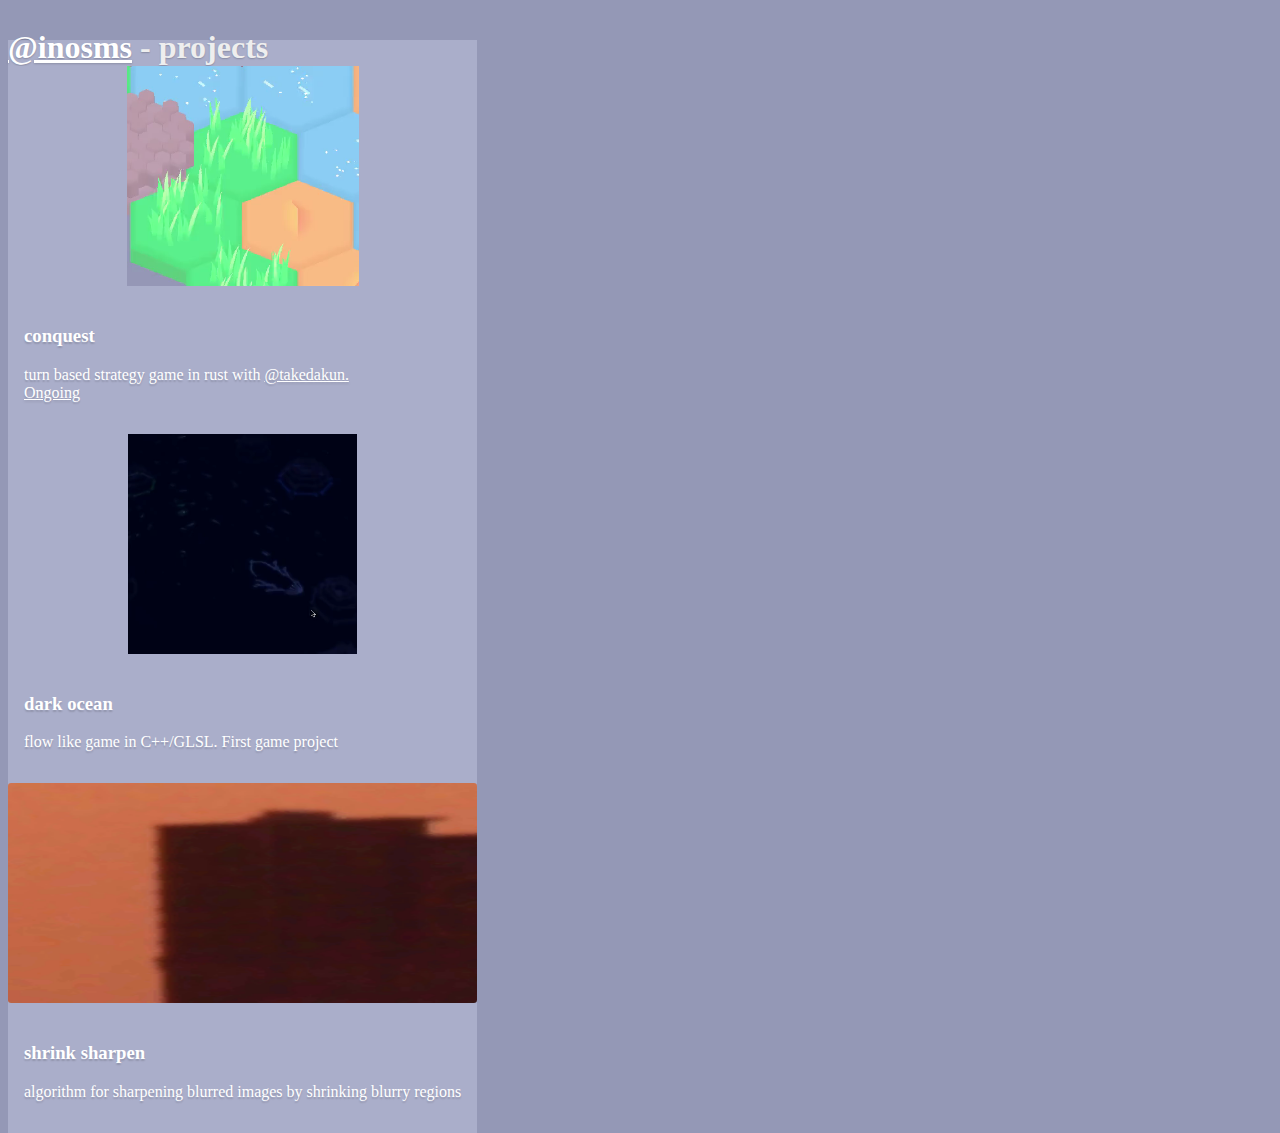
==== index.html @ dbe11bef "add index" ====
<!doctype html>
<html lang="en">

<head>
  <!-- Required meta tags -->
  <meta charset="utf-8">
  <meta name="viewport" content="width=device-width, initial-scale=1, shrink-to-fit=no">

  <!-- Bootstrap CSS -->
  <link rel="stylesheet" href="https://stackpath.bootstrapcdn.com/bootstrap/4.5.0/css/bootstrap.min.css"
    integrity="sha384-9aIt2nRpC12Uk9gS9baDl411NQApFmC26EwAOH8WgZl5MYYxFfc+NcPb1dKGj7Sk" crossorigin="anonymous">
  <style>
    h1 {
      color: #eee
    }
  </style>
  <link href="cover.css" rel="stylesheet">

  <title>inosms - projects</title>
</head>

<body>
  <div class="cover-container d-flex w-100 h-100 p-3 mx-auto flex-column">
    <header class="masthead mb-auto">
      <div class="inner">
        <h1 class="masthead-brand"><a href="https://twitter.com/inosms">@inosms</a> - projects</h3>

      </div>
    </header>

    <div class="album py-5">
      <div class="container">

        <div class="row">
          <div class="col-md-4">
            <div class="card mb-4 shadow">
              <video width="100%" height="220em" loop autoplay>
                <source src="back.mp4" type="video/mp4">
              </video>
              <div class="card-body">
                <h3 class="text-center">conquest</h3>
                <p class="card-text text-center">turn based strategy game in rust with <a
                    href="https://github.com/takedakun">@takedakun. <br />Ongoing</a></p>

              </div>
            </div>
          </div>

          <div class="col-md-4">
            <div class="card mb-4 shadow">
              <video height="220em" width="100%" loop autoplay>
                <source src="a.mp4" type="video/mp4">
              </video>
              <div class="card-body">
                <h3 class="text-center">dark ocean</h3>
                <p class="card-text text-center">flow like game in C++/GLSL. First game project </p>

              </div>
            </div>
          </div>


          <div class="col-md-4" onclick="location.href='https://github.com/inosms/shrinksharpen';"
            style="cursor: pointer;">
            <div class="card mb-4 shadow">
              <img width="100%" height="220em" src="sharpen.gif" />
              <div class="card-body">
                <h3 class="text-center">shrink sharpen</h3>
                <p class="card-text text-center">algorithm for sharpening blurred images by shrinking blurry regions</p>

              </div>
            </div>
          </div>


        </div>
      </div>
    </div>
    <footer class="mastfoot mt-auto">
      <div class="inner">
        <p></p>
      </div>
    </footer>
  </div>

  <!-- Optional JavaScript -->
  <!-- jQuery first, then Popper.js, then Bootstrap JS -->
  <script src="https://code.jquery.com/jquery-3.5.1.slim.min.js"
    integrity="sha384-DfXdz2htPH0lsSSs5nCTpuj/zy4C+OGpamoFVy38MVBnE+IbbVYUew+OrCXaRkfj"
    crossorigin="anonymous"></script>
  <script src="https://cdn.jsdelivr.net/npm/popper.js@1.16.0/dist/umd/popper.min.js"
    integrity="sha384-Q6E9RHvbIyZFJoft+2mJbHaEWldlvI9IOYy5n3zV9zzTtmI3UksdQRVvoxMfooAo"
    crossorigin="anonymous"></script>
  <script src="https://stackpath.bootstrapcdn.com/bootstrap/4.5.0/js/bootstrap.min.js"
    integrity="sha384-OgVRvuATP1z7JjHLkuOU7Xw704+h835Lr+6QL9UvYjZE3Ipu6Tp75j7Bh/kR0JKI"
    crossorigin="anonymous"></script>
</body>

</html>
---- cover.css ----
/*
 * Globals
 */

/* Links */
a,
a:focus,
a:hover {
  color: #fff;
}

/* Custom default button */
.btn-secondary,
.btn-secondary:hover,
.btn-secondary:focus {
  color: #333;
  text-shadow: none; /* Prevent inheritance from `body` */
  background-color: #fff;
  border: .05rem solid #fff;
}


/*
 * Base structure
 */

html,
body {
  height: 100%;
  background-color: #9498b6;
}

body {
  display: -ms-flexbox;
  display: flex;
  color: #fff;
  text-shadow: 0 .05rem .1rem rgba(0, 0, 0, .2);
}

.card {
  border-color: #aaaeca;
  background-color: #aaaeca;
  border-width: 4px;
  color: #fff;
}

.card-body {
  background-color: #aaaeca;
  padding: 1.0em;
  text-shadow: 0 .1rem .1rem rgba(0, 0, 0, .15);
}

video, img  {
  border-radius: 0.2em;
  background-color: #aaaeca;
}
.cover-container {
  max-width: 52em;
}


/*
 * Header
 */
.masthead {
  margin-bottom: 2rem;
}

.masthead-brand {
  margin-bottom: 0;
}

.nav-masthead .nav-link {
  padding: .25rem 0;
  font-weight: 700;
  color: rgba(255, 255, 255, 1.0);
  background-color: transparent;
  border-bottom: .25rem solid transparent;
}

.nav-masthead .nav-link:hover,
.nav-masthead .nav-link:focus {
  border-bottom-color: rgba(255, 255, 255, .25);
}

.nav-masthead .nav-link + .nav-link {
  margin-left: 1rem;
}

.nav-masthead .active {
  color: #fff;
  border-bottom-color: #fff;
}

@media (min-width: 48em) {
  .masthead-brand {
    float: left;
  }
  .nav-masthead {
    float: right;
  }
}


/*
 * Cover
 */
.cover {
  padding: 0 1.5rem;
}
.cover .btn-lg {
  padding: .75rem 1.25rem;
  font-weight: 700;
}


/*
 * Footer
 */
.mastfoot {
  color: rgba(255, 255, 255, .5);
}
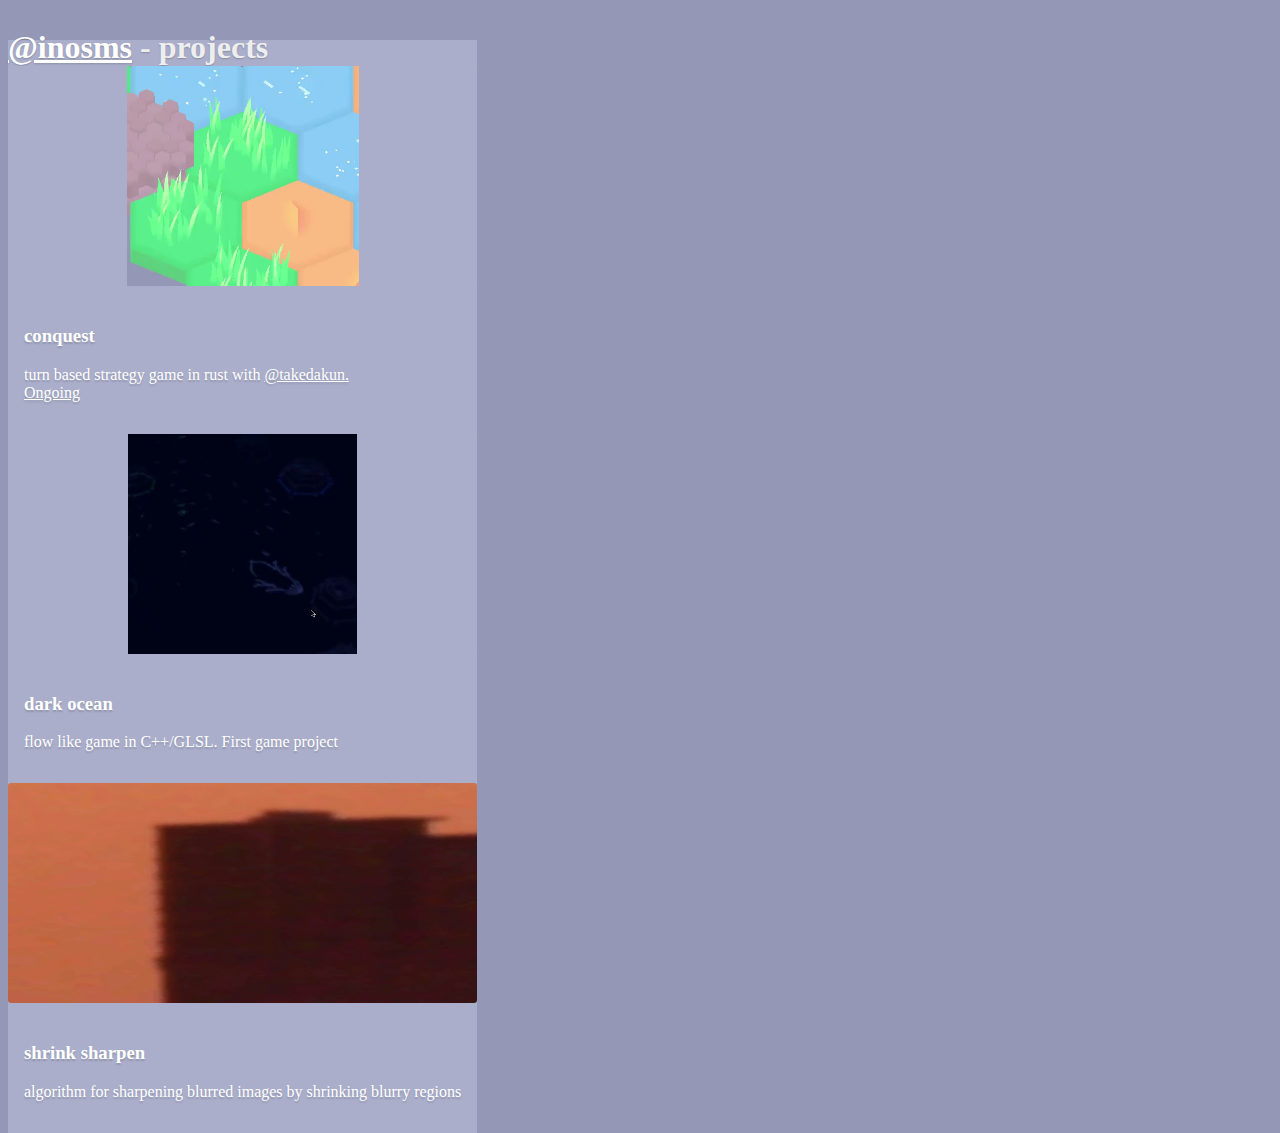
==== commit bab2e3ec: "add transition" ====
--- a/index.html
+++ b/index.html
@@ -23,7 +23,7 @@
   <div class="cover-container d-flex w-100 h-100 p-3 mx-auto flex-column">
     <header class="masthead mb-auto">
       <div class="inner">
-        <h1 class="masthead-brand"><a href="https://twitter.com/inosms">@inosms</a> - projects</h3>
+        <h1 class="masthead-brand"><a href="https://github.com/inosms">@inosms</a> - projects</h3>
 
       </div>
     </header>
--- a/cover.css
+++ b/cover.css
@@ -42,6 +42,13 @@
   background-color: #aaaeca;
   border-width: 4px;
   color: #fff;
+}
+.shadow {
+  transition: 0.5s;
+}
+.shadow:hover {
+  box-shadow: 0rem .5rem 2rem rgba(0,0,0,.8) !important;
+  transition: 0.5s;
 }
 
 .card-body {
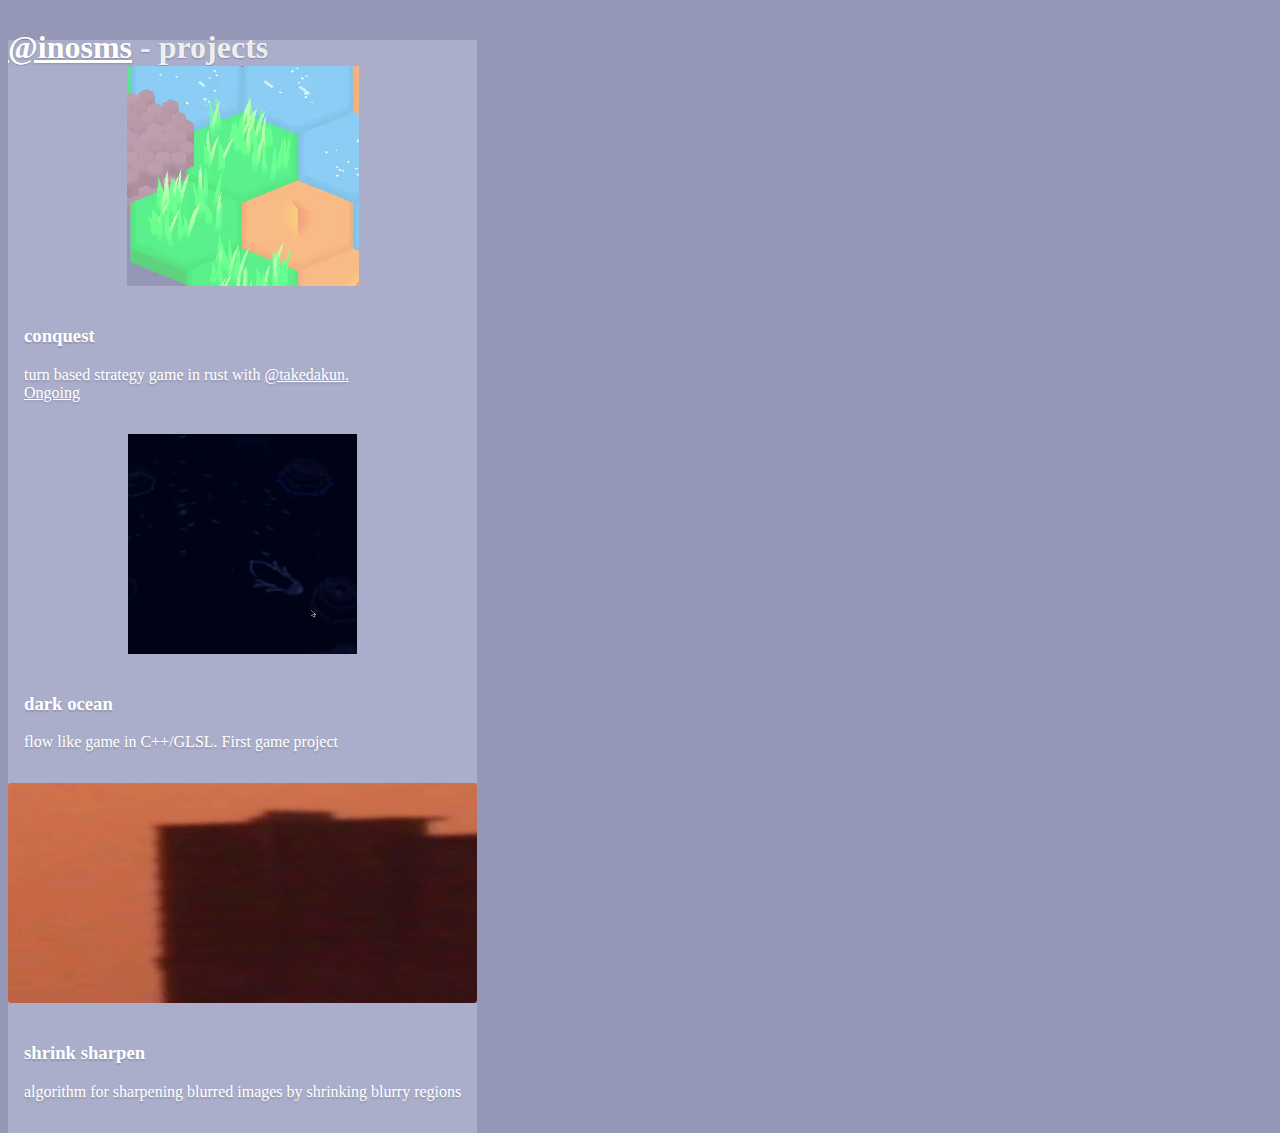
==== commit 4b9aa9b6: "add dark ocean" ====
--- a/index.html
+++ b/index.html
@@ -32,7 +32,8 @@
       <div class="container">
 
         <div class="row">
-          <div class="col-md-4">
+          <div class="col-md-4" onclick="location.href='./conquest.html';"
+            style="cursor: pointer;">
             <div class="card mb-4 shadow">
               <video width="100%" height="220em" loop autoplay>
                 <source src="back.mp4" type="video/mp4">
@@ -46,7 +47,7 @@
             </div>
           </div>
 
-          <div class="col-md-4">
+          <div class="col-md-4" onclick="location.href='./darkocean.html';" style="cursor: pointer;">
             <div class="card mb-4 shadow">
               <video height="220em" width="100%" loop autoplay>
                 <source src="a.mp4" type="video/mp4">
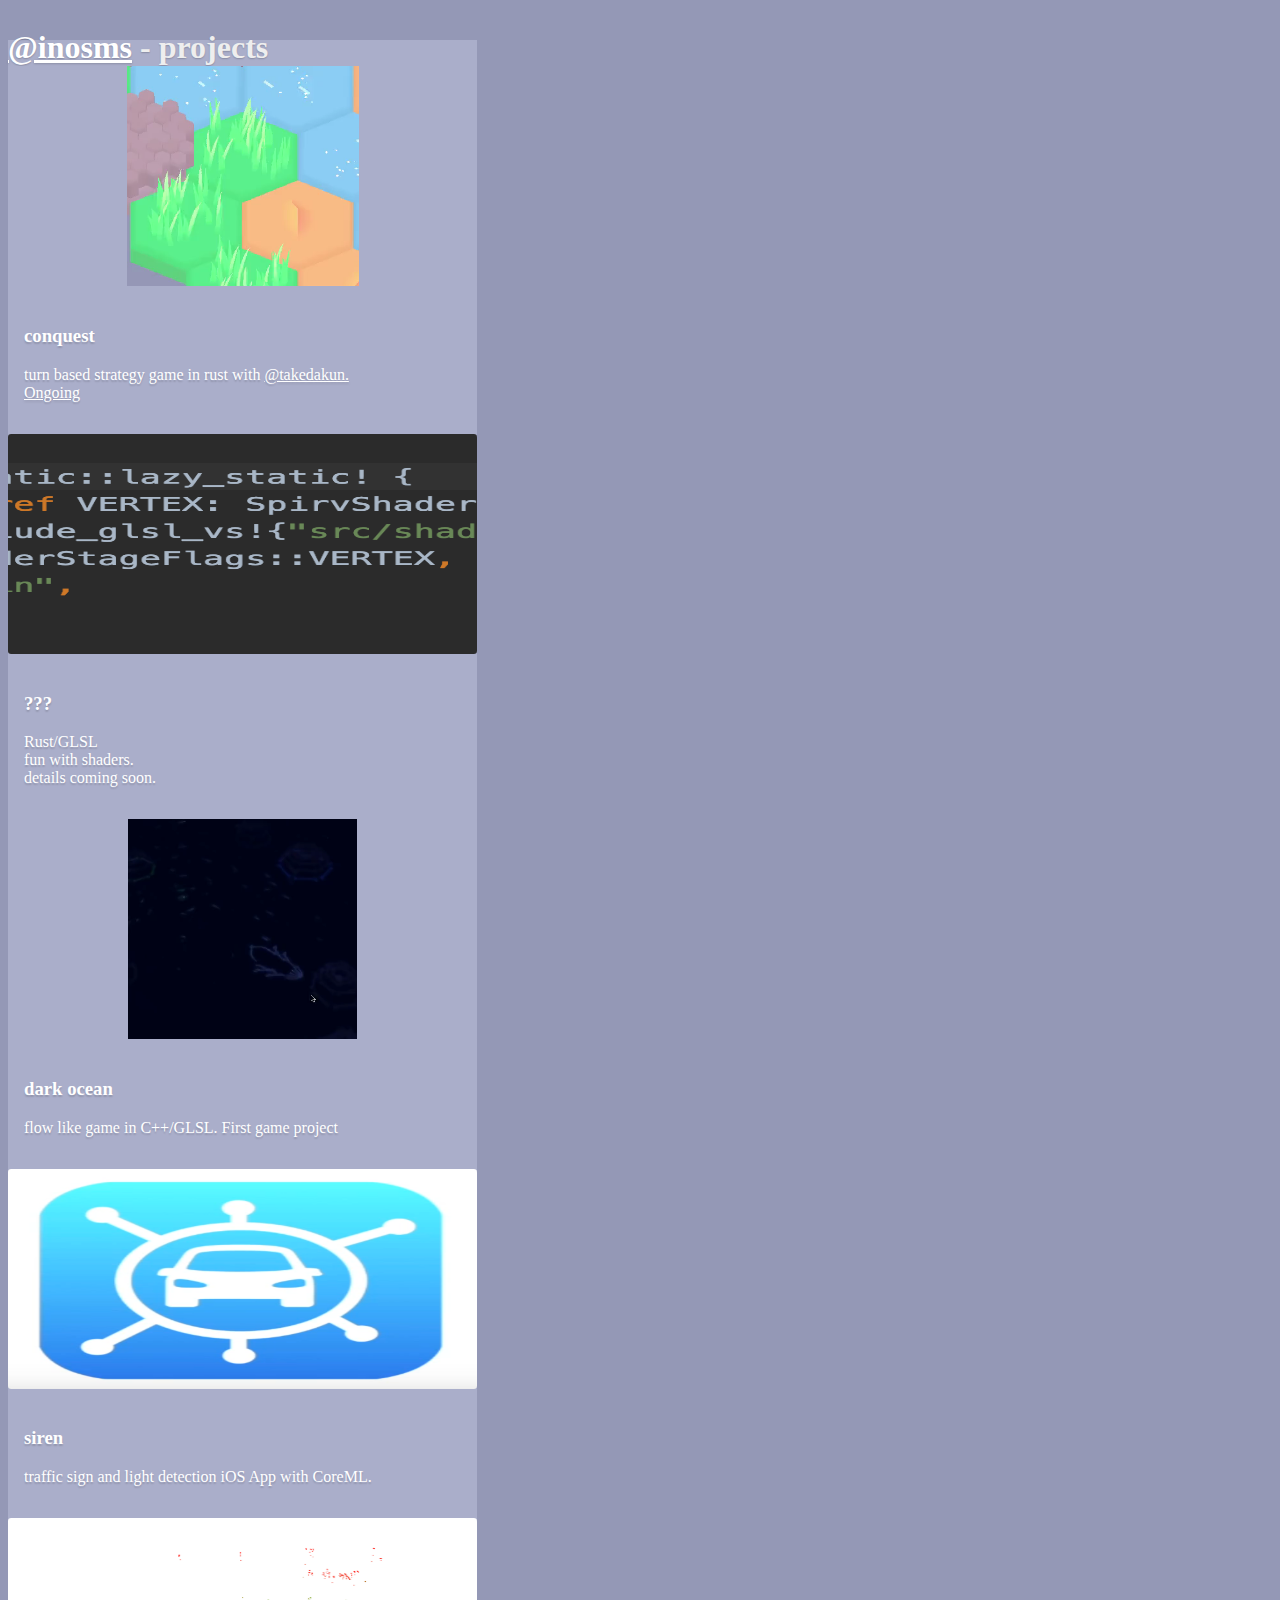
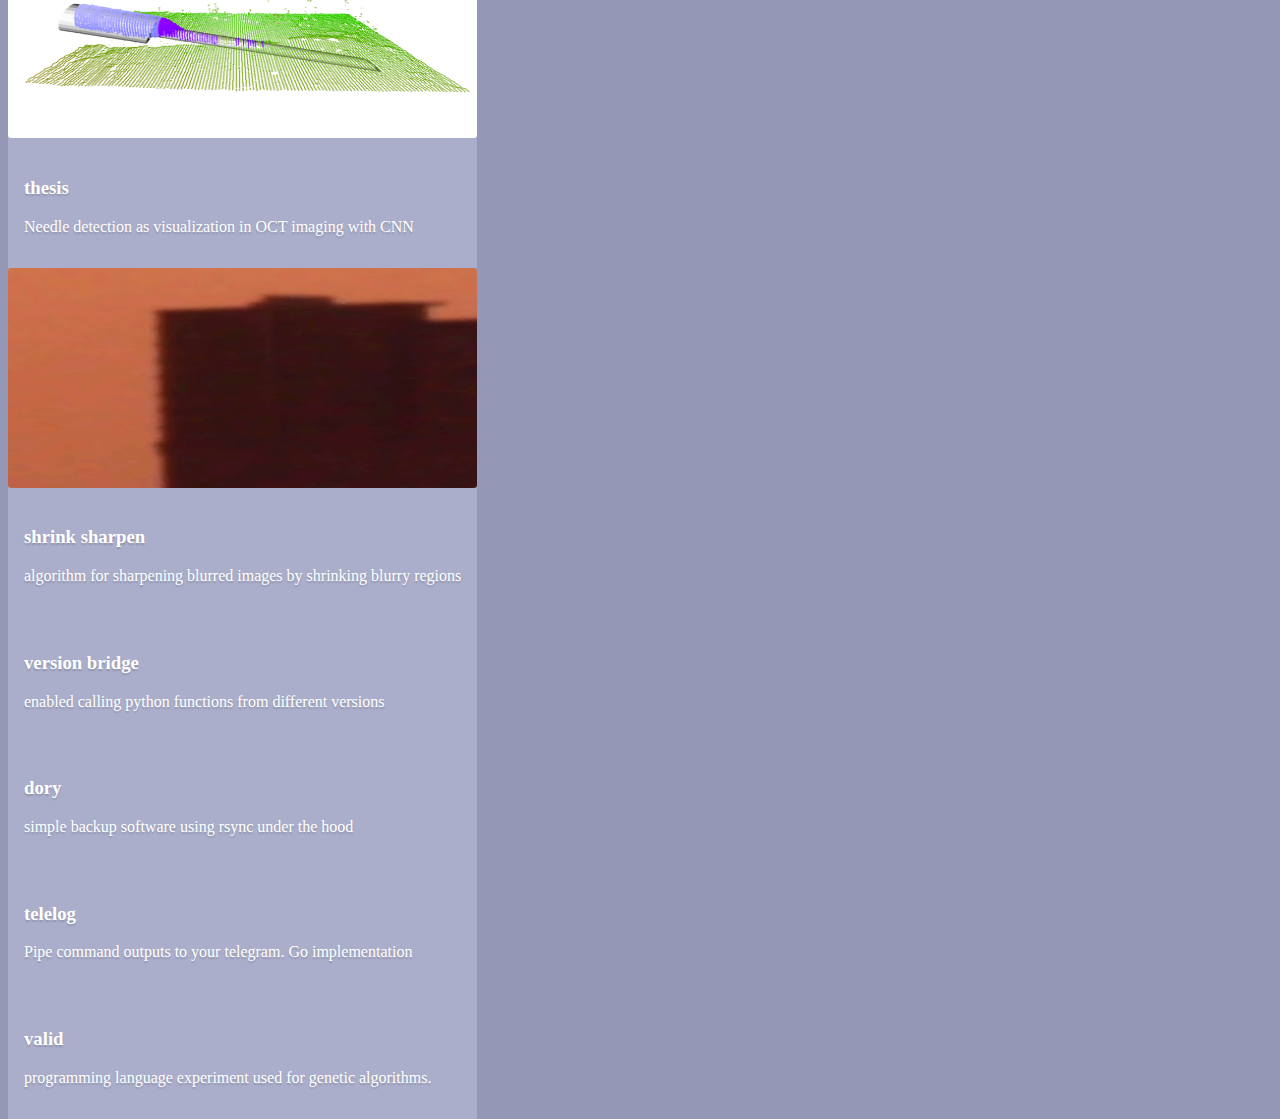
==== commit 9db6657e: "update" ====
--- a/index.html
+++ b/index.html
@@ -32,8 +32,7 @@
       <div class="container">
 
         <div class="row">
-          <div class="col-md-4" onclick="location.href='./conquest.html';"
-            style="cursor: pointer;">
+          <div class="col-md-4" onclick="location.href='./conquest.html';" style="cursor: pointer;">
             <div class="card mb-4 shadow">
               <video width="100%" height="220em" loop autoplay>
                 <source src="back.mp4" type="video/mp4">
@@ -47,6 +46,17 @@
             </div>
           </div>
 
+          <div class="col-md-4">
+            <div class="card mb-4 shadow">
+              <img width="100%" height="220em" src="shader.png" />
+              <div class="card-body">
+                <h3 class="text-center">???</h3>
+                <p class="card-text text-center">Rust/GLSL</br>fun with shaders.</br>details coming soon.</p>
+  
+              </div>
+            </div>
+          </div>
+
           <div class="col-md-4" onclick="location.href='./darkocean.html';" style="cursor: pointer;">
             <div class="card mb-4 shadow">
               <video height="220em" width="100%" loop autoplay>
@@ -60,6 +70,38 @@
             </div>
           </div>
 
+         
+          
+
+
+        </div>
+
+        <div class="row">
+          <div class="col-md-4" onclick="location.href='https://www.youtube.com/watch?v=g0IFM92a26w&feature=emb_title';"
+            style="cursor: pointer;">
+            <div class="card mb-4 shadow">
+              <img width="100%" height="220em" src="icon.png" />
+              <div class="card-body">
+                <h3 class="text-center">siren</h3>
+                <p class="card-text text-center">traffic sign and light detection iOS App with CoreML.</p>
+
+              </div>
+            </div>
+          </div>
+
+
+
+          <div class="col-md-4" onclick="location.href='main.pdf';" style="cursor: pointer;">
+            <div class="card mb-4 shadow">
+              <img width="100%" height="220em" src="thesis.png" />
+              <div class="card-body">
+                <h3 class="text-center">thesis</h3>
+                <p class="card-text text-center">Needle detection as visualization in OCT imaging with CNN</p>
+
+              </div>
+            </div>
+
+          </div>
 
           <div class="col-md-4" onclick="location.href='https://github.com/inosms/shrinksharpen';"
             style="cursor: pointer;">
@@ -74,14 +116,72 @@
           </div>
 
 
-        </div>
+
+        </div>
+
+        <div class="row">
+          <div class="col-md-4" onclick="location.href='https://github.com/inosms/version_bridge';"
+            style="cursor: pointer;">
+            <div class="card mb-4 shadow">
+              <div class="card-body">
+                <h3 class="text-center">version bridge</h3>
+                <p class="card-text text-center">enabled calling python functions from different versions</p>
+              </div>
+            </div>
+
+          </div>
+          <div class="col-md-4" onclick="location.href='https://github.com/inosms/dory';" style="cursor: pointer;">
+            <div class="card mb-4 shadow">
+              <div class="card-body">
+                <h3 class="text-center">dory</h3>
+                <p class="card-text text-center">simple backup software using rsync under the hood</p>
+              </div>
+            </div>
+
+          </div>
+
+          <div class="col-md-4" onclick="location.href='https://github.com/inosms/telelog';" style="cursor: pointer;">
+            <div class="card mb-4 shadow">
+              <div class="card-body">
+                <h3 class="text-center">telelog</h3>
+                <p class="card-text text-center">Pipe command outputs to your telegram. Go implementation</p>
+              </div>
+            </div>
+
+          </div>
+
+        </div>
+
+
+
+
+
+
+      <div class="row">
+        <div class="col-md-4" onclick="location.href='https://github.com/inosms/valid';" style="cursor: pointer;">
+          <div class="card mb-4 shadow">
+            <div class="card-body">
+              <h3 class="text-center">valid</h3>
+              <p class="card-text text-center">programming language experiment used for genetic algorithms.</p>
+            </div>
+          </div>
+
+        </div>
+
+
+
+
       </div>
+
+      </div>
+
     </div>
-    <footer class="mastfoot mt-auto">
-      <div class="inner">
-        <p></p>
-      </div>
-    </footer>
+  </div>
+  <footer class="mastfoot mt-auto">
+    <div class="inner">
+      <p></p>
+    </div>
+  </footer>
   </div>
 
   <!-- Optional JavaScript -->
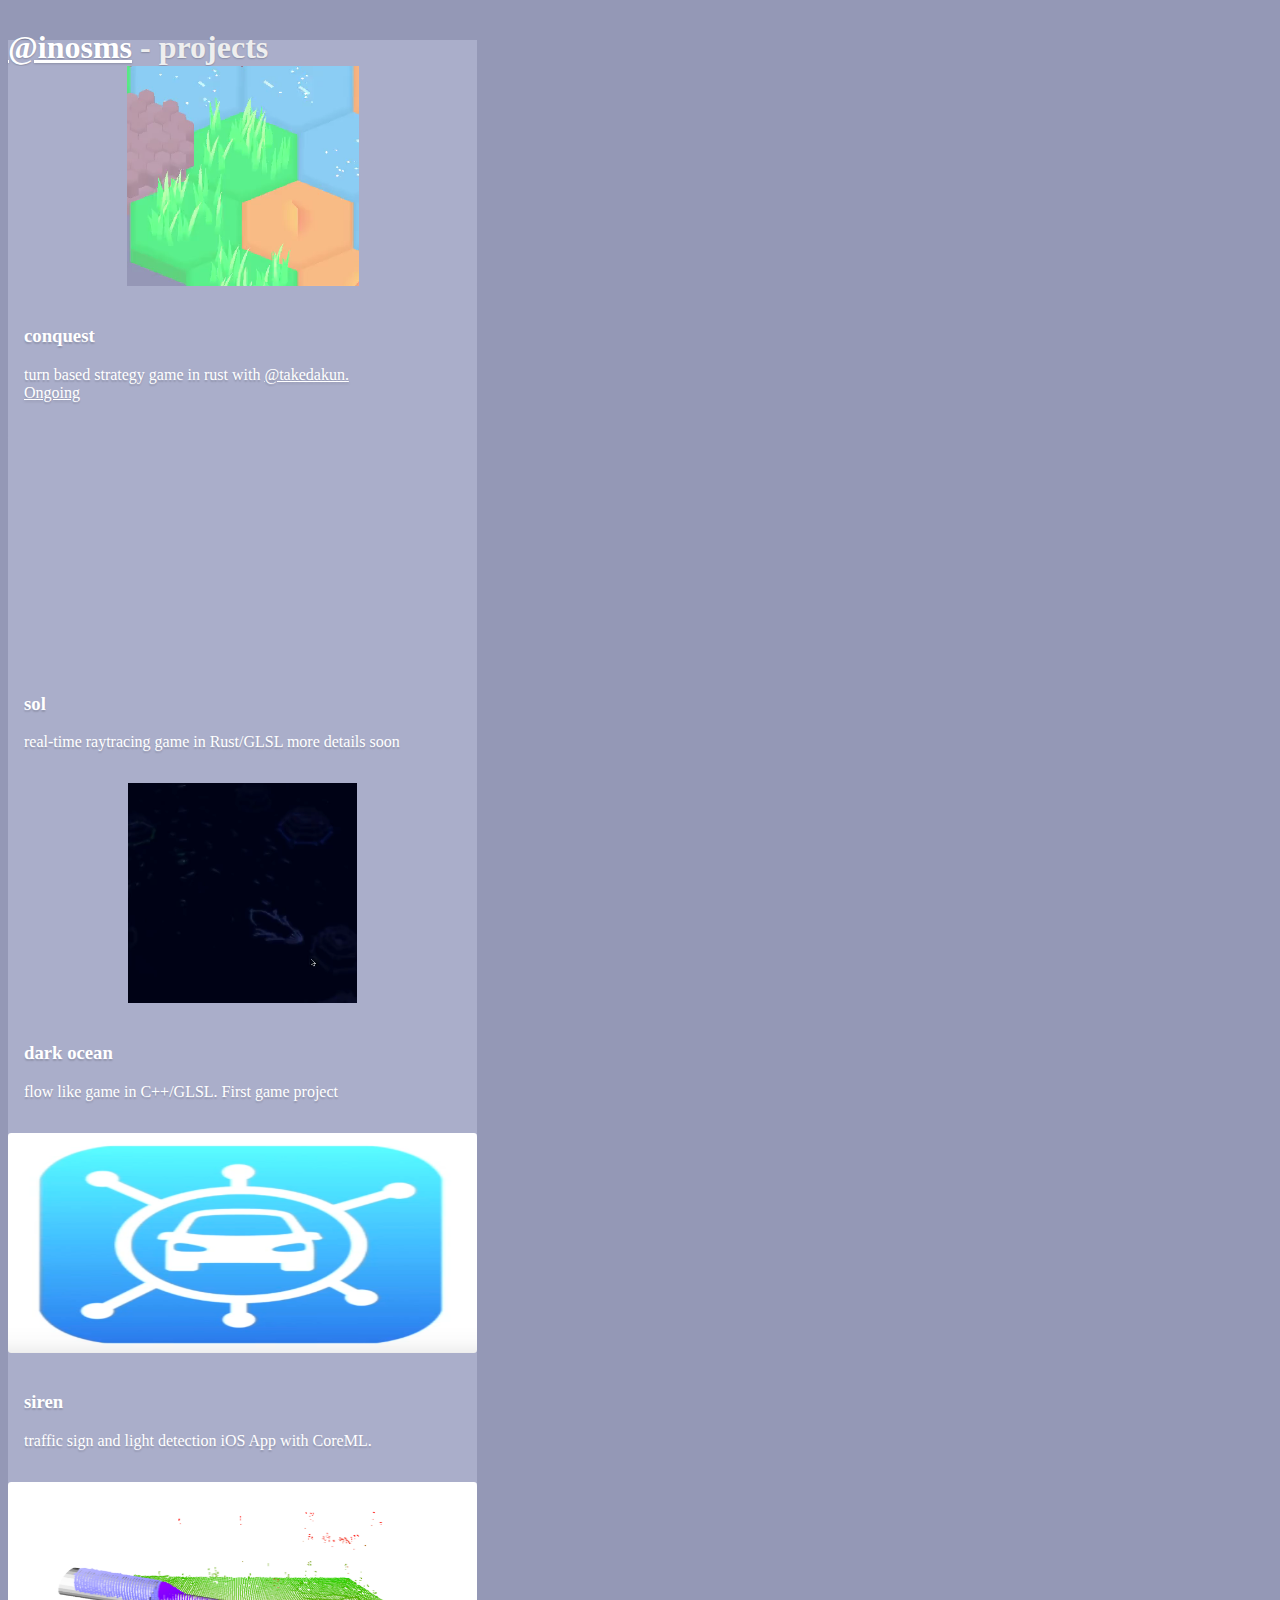
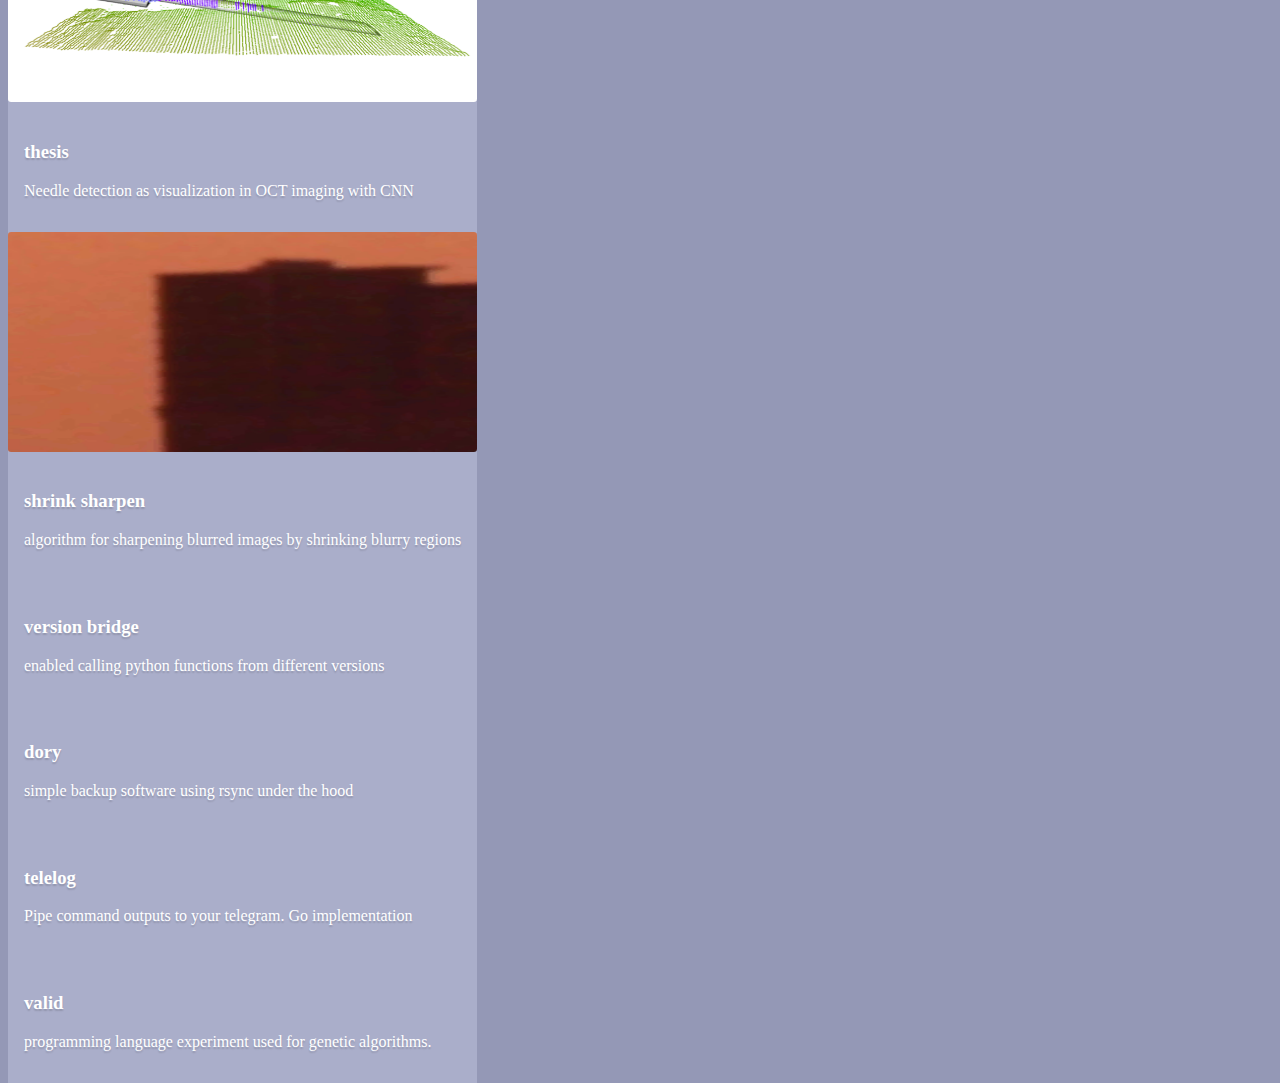
==== commit b2ff696d: "add sol" ====
--- a/index.html
+++ b/index.html
@@ -48,10 +48,12 @@
 
           <div class="col-md-4">
             <div class="card mb-4 shadow">
-              <img width="100%" height="220em" src="shader.png" />
-              <div class="card-body">
-                <h3 class="text-center">???</h3>
-                <p class="card-text text-center">Rust/GLSL</br>fun with shaders.</br>details coming soon.</p>
+              <video width="100%" height="220em" loop autoplay>
+                <source src="raytracing.mp4" type="video/mp4">
+              </video>
+              <div class="card-body">
+                <h3 class="text-center">sol</h3>
+                <p class="card-text text-center">real-time raytracing game in Rust/GLSL more details soon</p>
   
               </div>
             </div>
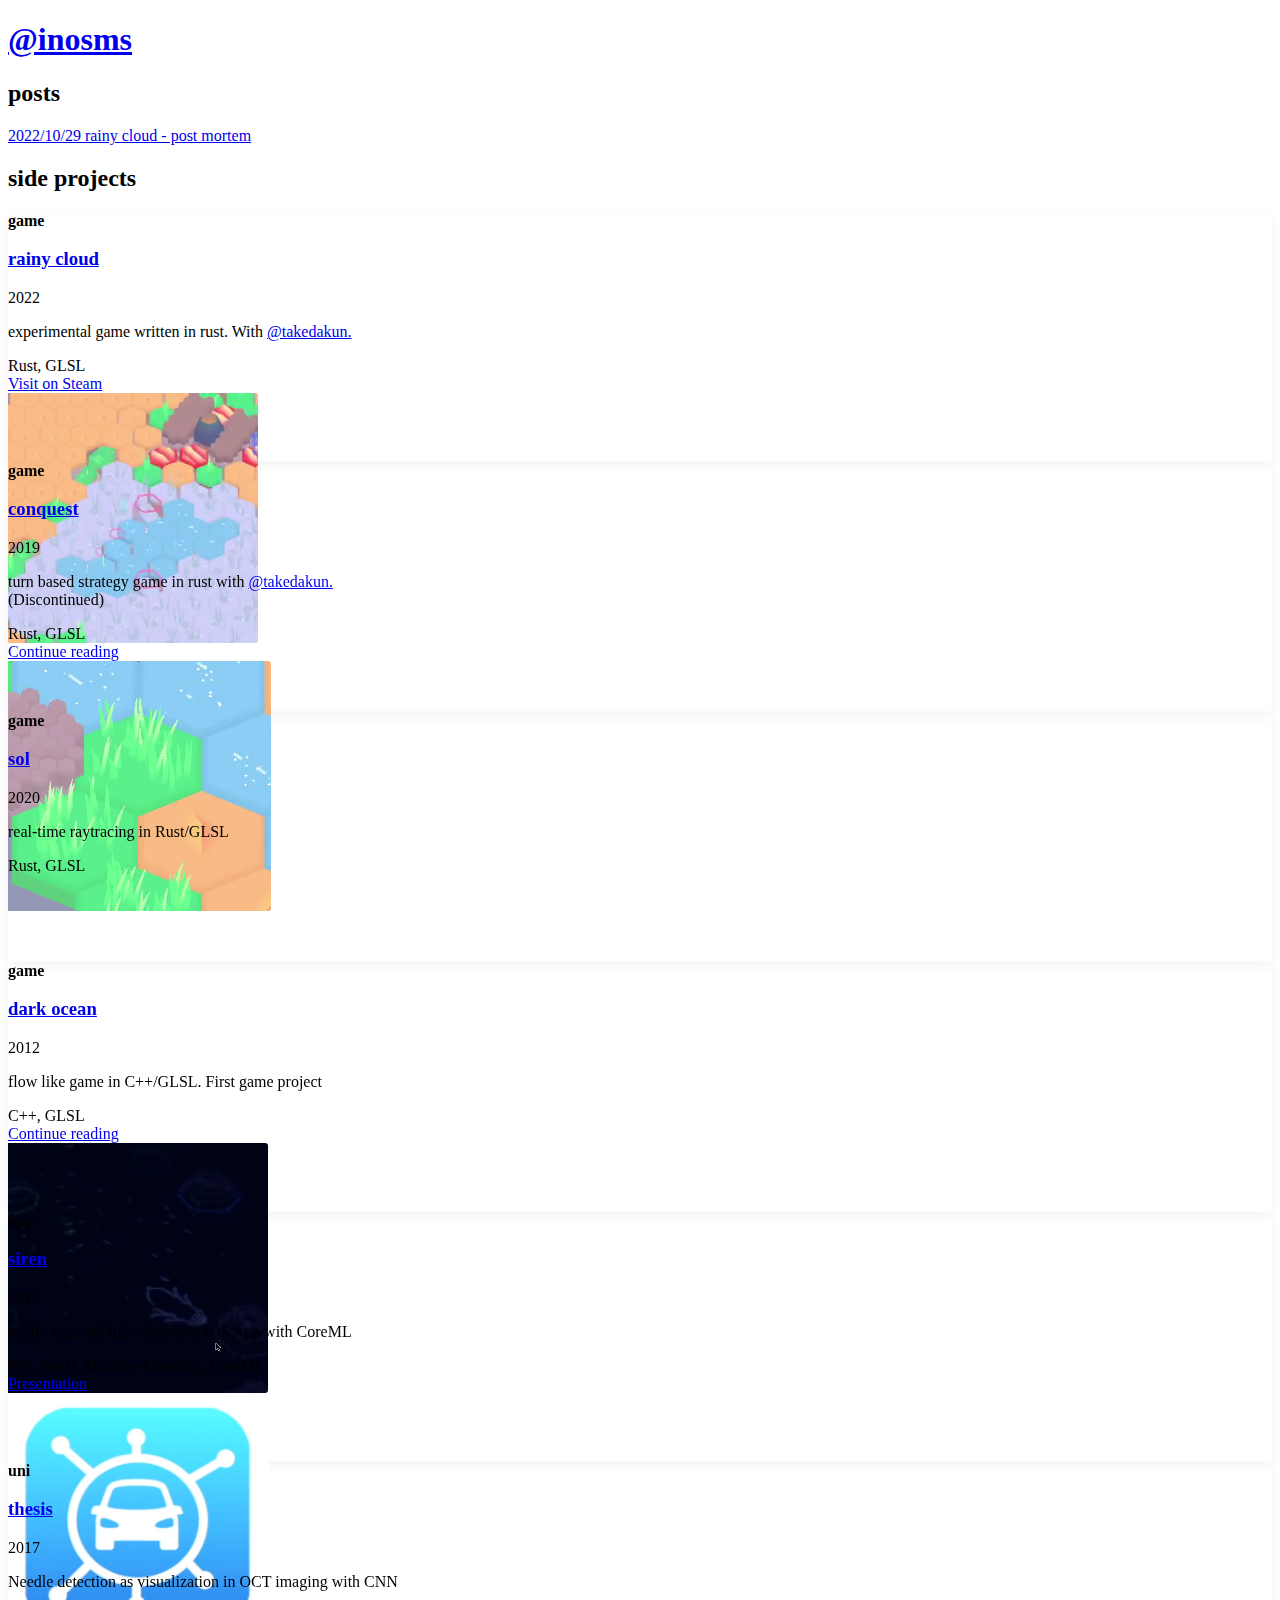
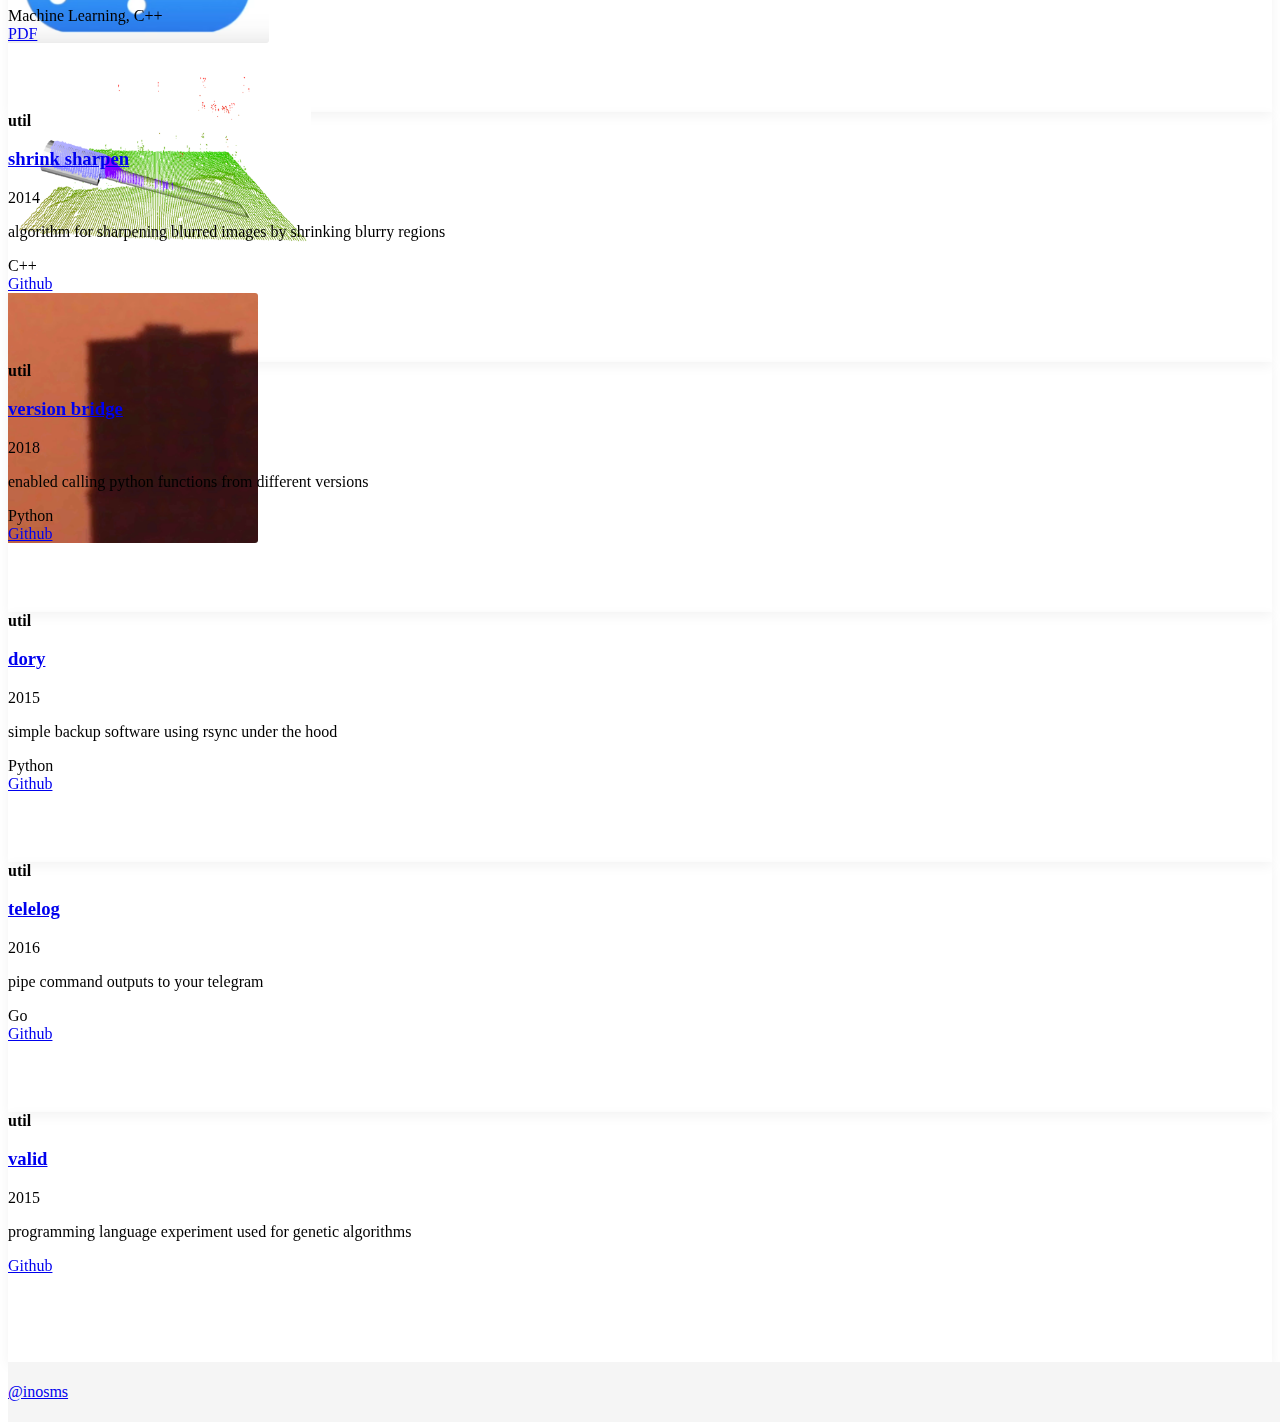
==== commit 9c313529: "[update] index.html [add] post" ====
--- a/index.html
+++ b/index.html
@@ -7,184 +7,211 @@
   <meta name="viewport" content="width=device-width, initial-scale=1, shrink-to-fit=no">
 
   <!-- Bootstrap CSS -->
-  <link rel="stylesheet" href="https://stackpath.bootstrapcdn.com/bootstrap/4.5.0/css/bootstrap.min.css"
-    integrity="sha384-9aIt2nRpC12Uk9gS9baDl411NQApFmC26EwAOH8WgZl5MYYxFfc+NcPb1dKGj7Sk" crossorigin="anonymous">
-  <style>
-    h1 {
-      color: #eee
-    }
-  </style>
-  <link href="cover.css" rel="stylesheet">
-
-  <title>inosms - projects</title>
+  <link rel="stylesheet" href="https://cdn.jsdelivr.net/npm/bootstrap@4.1.3/dist/css/bootstrap.min.css"
+    integrity="sha384-MCw98/SFnGE8fJT3GXwEOngsV7Zt27NXFoaoApmYm81iuXoPkFOJwJ8ERdknLPMO" crossorigin="anonymous">
+  <link href="main.css" rel="stylesheet">
+
+  <title>inosms</title>
 </head>
 
 <body>
-  <div class="cover-container d-flex w-100 h-100 p-3 mx-auto flex-column">
-    <header class="masthead mb-auto">
-      <div class="inner">
-        <h1 class="masthead-brand"><a href="https://github.com/inosms">@inosms</a> - projects</h3>
-
-      </div>
-    </header>
-
-    <div class="album py-5">
-      <div class="container">
-
-        <div class="row">
-          <div class="col-md-4" onclick="location.href='./conquest.html';" style="cursor: pointer;">
-            <div class="card mb-4 shadow">
-              <video width="100%" height="220em" loop autoplay>
-                <source src="back.mp4" type="video/mp4">
-              </video>
-              <div class="card-body">
-                <h3 class="text-center">conquest</h3>
-                <p class="card-text text-center">turn based strategy game in rust with <a
-                    href="https://github.com/takedakun">@takedakun. <br />Ongoing</a></p>
-
-              </div>
-            </div>
-          </div>
-
-          <div class="col-md-4">
-            <div class="card mb-4 shadow">
-              <video width="100%" height="220em" loop autoplay>
-                <source src="raytracing.mp4" type="video/mp4">
-              </video>
-              <div class="card-body">
-                <h3 class="text-center">sol</h3>
-                <p class="card-text text-center">real-time raytracing game in Rust/GLSL more details soon</p>
-  
-              </div>
-            </div>
-          </div>
-
-          <div class="col-md-4" onclick="location.href='./darkocean.html';" style="cursor: pointer;">
-            <div class="card mb-4 shadow">
-              <video height="220em" width="100%" loop autoplay>
-                <source src="a.mp4" type="video/mp4">
-              </video>
-              <div class="card-body">
-                <h3 class="text-center">dark ocean</h3>
-                <p class="card-text text-center">flow like game in C++/GLSL. First game project </p>
-
-              </div>
-            </div>
-          </div>
-
-         
-          
-
-
-        </div>
-
-        <div class="row">
-          <div class="col-md-4" onclick="location.href='https://www.youtube.com/watch?v=g0IFM92a26w&feature=emb_title';"
-            style="cursor: pointer;">
-            <div class="card mb-4 shadow">
-              <img width="100%" height="220em" src="icon.png" />
-              <div class="card-body">
-                <h3 class="text-center">siren</h3>
-                <p class="card-text text-center">traffic sign and light detection iOS App with CoreML.</p>
-
-              </div>
-            </div>
-          </div>
-
-
-
-          <div class="col-md-4" onclick="location.href='main.pdf';" style="cursor: pointer;">
-            <div class="card mb-4 shadow">
-              <img width="100%" height="220em" src="thesis.png" />
-              <div class="card-body">
-                <h3 class="text-center">thesis</h3>
-                <p class="card-text text-center">Needle detection as visualization in OCT imaging with CNN</p>
-
-              </div>
-            </div>
-
-          </div>
-
-          <div class="col-md-4" onclick="location.href='https://github.com/inosms/shrinksharpen';"
-            style="cursor: pointer;">
-            <div class="card mb-4 shadow">
-              <img width="100%" height="220em" src="sharpen.gif" />
-              <div class="card-body">
-                <h3 class="text-center">shrink sharpen</h3>
-                <p class="card-text text-center">algorithm for sharpening blurred images by shrinking blurry regions</p>
-
-              </div>
-            </div>
-          </div>
-
-
-
-        </div>
-
-        <div class="row">
-          <div class="col-md-4" onclick="location.href='https://github.com/inosms/version_bridge';"
-            style="cursor: pointer;">
-            <div class="card mb-4 shadow">
-              <div class="card-body">
-                <h3 class="text-center">version bridge</h3>
-                <p class="card-text text-center">enabled calling python functions from different versions</p>
-              </div>
-            </div>
-
-          </div>
-          <div class="col-md-4" onclick="location.href='https://github.com/inosms/dory';" style="cursor: pointer;">
-            <div class="card mb-4 shadow">
-              <div class="card-body">
-                <h3 class="text-center">dory</h3>
-                <p class="card-text text-center">simple backup software using rsync under the hood</p>
-              </div>
-            </div>
-
-          </div>
-
-          <div class="col-md-4" onclick="location.href='https://github.com/inosms/telelog';" style="cursor: pointer;">
-            <div class="card mb-4 shadow">
-              <div class="card-body">
-                <h3 class="text-center">telelog</h3>
-                <p class="card-text text-center">Pipe command outputs to your telegram. Go implementation</p>
-              </div>
-            </div>
-
-          </div>
-
-        </div>
-
-
-
-
-
-
-      <div class="row">
-        <div class="col-md-4" onclick="location.href='https://github.com/inosms/valid';" style="cursor: pointer;">
-          <div class="card mb-4 shadow">
-            <div class="card-body">
-              <h3 class="text-center">valid</h3>
-              <p class="card-text text-center">programming language experiment used for genetic algorithms.</p>
-            </div>
-          </div>
-
-        </div>
-
-
-
-
-      </div>
-
-      </div>
-
-    </div>
-  </div>
-  <footer class="mastfoot mt-auto">
-    <div class="inner">
-      <p></p>
+
+  <!-- Begin page content -->
+  <main role="main" class="container">
+    <h1 class="mt-5"><a href="https://github.com/inosms">@inosms</a></h3>
+      <h2 class="mt-5">posts</h2>
+      <p class="h5"><a href="rainy-cloud-post-mortem.html">2022/10/29 rainy cloud - post mortem</a></p>
+      <h2 class="mt-5">side projects</h2>
+
+      <div class="row mb-2">
+        <div class="col-md-6">
+          <div class="card flex-md-row mb-4 box-shadow h-md-250">
+            <div class="card-body d-flex flex-column align-items-start">
+              <strong class="d-inline-block mb-2 text-info">game</strong>
+              <h3 class="mb-0">
+                <a class="text-dark" href="#">rainy cloud</a>
+              </h3>
+              <div class="mb-1 text-muted">2022</div>
+              <p class="card-text mb-auto">experimental game written in rust. With <a
+                  href="https://github.com/takedakun">@takedakun.</a></p>
+              <div class="mb-1 text-muted">Rust, GLSL</div>
+              <a href="https://store.steampowered.com/app/1343230/RainyCloud">Visit on Steam</a>
+            </div>
+            <video class="card-img-right flex-auto d-none d-md-block" loop autoplay muted>
+              <source src="rainycloud.mp4" type="video/mp4">
+            </video>
+          </div>
+        </div>
+        <div class="col-md-6">
+          <div class="card flex-md-row mb-4 box-shadow h-md-250">
+            <div class="card-body d-flex flex-column align-items-start">
+              <strong class="d-inline-block mb-2 text-info">game</strong>
+              <h3 class="mb-0">
+                <a class="text-dark" href="#">conquest</a>
+              </h3>
+              <div class="mb-1 text-muted">2019</div>
+              <p class="card-text mb-auto">turn based strategy game in rust with <a
+                  href="https://github.com/takedakun">@takedakun.</a><br>(Discontinued)
+              </p>
+              <div class="mb-1 text-muted">Rust, GLSL</div>
+              <a href="conquest.html">Continue reading</a>
+            </div>
+            <video class="card-img-right flex-auto d-none d-md-block" loop autoplay muted>
+              <source src="back.mp4" type="video/mp4">
+            </video>
+          </div>
+        </div>
+      </div>
+      <div class="row mb-2">
+        <div class="col-md-6">
+          <div class="card flex-md-row mb-4 box-shadow h-md-250">
+            <div class="card-body d-flex flex-column align-items-start">
+              <strong class="d-inline-block mb-2 text-info">game</strong>
+              <h3 class="mb-0">
+                <a class="text-dark" href="#">sol</a>
+              </h3>
+              <div class="mb-1 text-muted">2020</div>
+              <p class="card-text mb-auto">real-time raytracing in Rust/GLSL</p>
+              <div class="mb-1 text-muted">Rust, GLSL</div>
+            </div>
+            <video class="card-img-right flex-auto d-none d-md-block" loop autoplay muted>
+              <source src="raytracing.mp4" type="video/mp4">
+            </video>
+          </div>
+        </div>
+        <div class="col-md-6">
+          <div class="card flex-md-row mb-4 box-shadow h-md-250">
+            <div class="card-body d-flex flex-column align-items-start">
+              <strong class="d-inline-block mb-2 text-info">game</strong>
+              <h3 class="mb-0">
+                <a class="text-dark" href="#">dark ocean</a>
+              </h3>
+              <div class="mb-1 text-muted">2012</div>
+              <p class="card-text mb-auto">flow like game in C++/GLSL. First game project
+              </p>
+              <div class="mb-1 text-muted">C++, GLSL</div>
+              <a href="darkocean.html">Continue reading</a>
+            </div>
+            <video class="card-img-right flex-auto d-none d-md-block" loop autoplay muted>
+              <source src="a.mp4" type="video/mp4">
+            </video>
+          </div>
+        </div>
+      </div>
+      <div class="row mb-2">
+        <div class="col-md-6">
+          <div class="card flex-md-row mb-4 box-shadow h-md-250">
+            <div class="card-body d-flex flex-column align-items-start">
+              <strong class="d-inline-block mb-2 text-warning">app</strong>
+              <h3 class="mb-0">
+                <a class="text-dark" href="#">siren</a>
+              </h3>
+              <div class="mb-1 text-muted">2018</div>
+              <p class="card-text mb-auto">traffic sign and light detection iOS App with CoreML</p>
+              <div class="mb-1 text-muted">iOS, Swift, Machine Learning, CoreML</div>
+              <a href="https://www.youtube.com/watch?v=g0IFM92a26w&feature=emb_title">Presentation</a>
+            </div>
+            <img class="card-img-right flex-auto d-none d-md-block" src="icon.png">
+          </div>
+        </div>
+        <div class="col-md-6">
+          <div class="card flex-md-row mb-4 box-shadow h-md-250">
+            <div class="card-body d-flex flex-column align-items-start">
+              <strong class="d-inline-block mb-2 text-danger">uni</strong>
+              <h3 class="mb-0">
+                <a class="text-dark" href="#">thesis</a>
+              </h3>
+              <div class="mb-1 text-muted">2017</div>
+              <p class="card-text mb-auto">Needle detection as visualization in OCT imaging with CNN</p>
+              <div class="mb-1 text-muted">Machine Learning, C++</div>
+              <a href="main.pdf">PDF</a>
+            </div>
+            <img class="card-img-right flex-auto d-none d-md-block" src="thesis.png">
+          </div>
+        </div>
+      </div>
+      <div class="row mb-2">
+        <div class="col-md-6">
+          <div class="card flex-md-row mb-4 box-shadow h-md-250">
+            <div class="card-body d-flex flex-column align-items-start">
+              <strong class="d-inline-block mb-2 text-success">util</strong>
+              <h3 class="mb-0">
+                <a class="text-dark" href="#">shrink sharpen</a>
+              </h3>
+              <div class="mb-1 text-muted">2014</div>
+              <p class="card-text mb-auto">algorithm for sharpening blurred images by shrinking blurry regions</p>
+              <div class="mb-1 text-muted">C++</div>
+              <a href="https://github.com/inosms/shrinksharpen">Github</a>
+            </div>
+            <img class="card-img-right flex-auto d-none d-md-block" src="sharpen.gif">
+          </div>
+        </div>
+        <div class="col-md-6">
+          <div class="card flex-md-row mb-4 box-shadow h-md-250">
+            <div class="card-body d-flex flex-column align-items-start">
+              <strong class="d-inline-block mb-2 text-success">util</strong>
+              <h3 class="mb-0">
+                <a class="text-dark" href="#">version bridge</a>
+              </h3>
+              <div class="mb-1 text-muted">2018</div>
+              <p class="card-text mb-auto">enabled calling python functions from different versions</p>
+              <div class="mb-1 text-muted">Python</div>
+              <a href="https://github.com/inosms/version_bridge">Github</a>
+            </div>
+          </div>
+        </div>
+      </div>
+      <div class="row mb-2">
+        <div class="col-md-6">
+          <div class="card flex-md-row mb-4 box-shadow h-md-250">
+            <div class="card-body d-flex flex-column align-items-start">
+              <strong class="d-inline-block mb-2 text-success">util</strong>
+              <h3 class="mb-0">
+                <a class="text-dark" href="#">dory</a>
+              </h3>
+              <div class="mb-1 text-muted">2015</div>
+              <p class="card-text mb-auto">simple backup software using rsync under the hood</p>
+              <div class="mb-1 text-muted">Python</div>
+              <a href="https://github.com/inosms/dory">Github</a>
+            </div>
+          </div>
+        </div>
+        <div class="col-md-6">
+          <div class="card flex-md-row mb-4 box-shadow h-md-250">
+            <div class="card-body d-flex flex-column align-items-start">
+              <strong class="d-inline-block mb-2 text-success">util</strong>
+              <h3 class="mb-0">
+                <a class="text-dark" href="#">telelog</a>
+              </h3>
+              <div class="mb-1 text-muted">2016</div>
+              <p class="card-text mb-auto">pipe command outputs to your telegram</p>
+              <div class="mb-1 text-muted">Go</div>
+              <a href="https://github.com/inosms/telelog">Github</a>
+            </div>
+          </div>
+        </div>
+      </div>
+      <div class="row mb-2">
+        <div class="col-md-6">
+          <div class="card flex-md-row mb-4 box-shadow h-md-250">
+            <div class="card-body d-flex flex-column align-items-start">
+              <strong class="d-inline-block mb-2 text-success">util</strong>
+              <h3 class="mb-0">
+                <a class="text-dark" href="#">valid</a>
+              </h3>
+              <div class="mb-1 text-muted">2015</div>
+              <p class="card-text mb-auto">programming language experiment used for genetic algorithms</p>
+              <a href="https://github.com/inosms/valid">Github</a>
+            </div>
+          </div>
+        </div>
+      </div>
+  </main>
+  <footer class="footer">
+    <div class="container">
+      <span class="text-muted"><a href="https://github.com/inosms">@inosms</a></span>
     </div>
   </footer>
-  </div>
 
   <!-- Optional JavaScript -->
   <!-- jQuery first, then Popper.js, then Bootstrap JS -->
--- a/main.css
+++ b/main.css
@@ -0,0 +1,178 @@
+/*
+ * Globals
+ */
+
+/* Links */
+
+
+/* Custom default button */
+.btn-secondary,
+.btn-secondary:hover,
+.btn-secondary:focus {
+  color: #333;
+  text-shadow: none; /* Prevent inheritance from `body` */
+  background-color: #fff;
+  border: .05rem solid #fff;
+}
+
+/* stylelint-disable selector-list-comma-newline-after */
+
+.blog-header {
+  line-height: 1;
+  border-bottom: 1px solid #e5e5e5;
+}
+
+.blog-header-logo {
+  font-family: "Playfair Display", Georgia, "Times New Roman", serif;
+  font-size: 2.25rem;
+}
+
+.blog-header-logo:hover {
+  text-decoration: none;
+}
+
+h1, h2, h3, h4, h5, h6 {
+  font-family: "Playfair Display", Georgia, "Times New Roman", serif;
+}
+
+.display-4 {
+  font-size: 2.5rem;
+}
+@media (min-width: 768px) {
+  .display-4 {
+    font-size: 3rem;
+  }
+}
+
+.nav-scroller {
+  position: relative;
+  z-index: 2;
+  height: 2.75rem;
+  overflow-y: hidden;
+}
+
+.nav-scroller .nav {
+  display: -webkit-box;
+  display: -ms-flexbox;
+  display: flex;
+  -ms-flex-wrap: nowrap;
+  flex-wrap: nowrap;
+  padding-bottom: 1rem;
+  margin-top: -1px;
+  overflow-x: auto;
+  text-align: center;
+  white-space: nowrap;
+  -webkit-overflow-scrolling: touch;
+}
+
+.nav-scroller .nav-link {
+  padding-top: .75rem;
+  padding-bottom: .75rem;
+  font-size: .875rem;
+}
+
+.card-img-right {
+  height: 100%;
+  border-radius: 0 3px 3px 0;
+}
+
+.flex-auto {
+  -ms-flex: 0 0 auto;
+  -webkit-box-flex: 0;
+  flex: 0 0 auto;
+}
+
+.h-250 { height: 250px; }
+@media (min-width: 768px) {
+  .h-md-250 { height: 250px; }
+}
+
+.border-top { border-top: 1px solid #e5e5e5; }
+.border-bottom { border-bottom: 1px solid #e5e5e5; }
+
+.box-shadow { box-shadow: 0 .25rem .75rem rgba(0, 0, 0, .05); }
+
+/*
+ * Blog name and description
+ */
+.blog-title {
+  margin-bottom: 0;
+  font-size: 2rem;
+  font-weight: 400;
+}
+.blog-description {
+  font-size: 1.1rem;
+  color: #999;
+}
+
+@media (min-width: 40em) {
+  .blog-title {
+    font-size: 3.5rem;
+  }
+}
+
+/* Pagination */
+.blog-pagination {
+  margin-bottom: 4rem;
+}
+.blog-pagination > .btn {
+  border-radius: 2rem;
+}
+
+/*
+ * Blog posts
+ */
+.blog-post {
+  margin-bottom: 4rem;
+}
+.blog-post-title {
+  margin-bottom: .25rem;
+  font-size: 2.5rem;
+}
+.blog-post-meta {
+  margin-bottom: 1.25rem;
+  color: #999;
+}
+
+/*
+ * Footer
+ */
+.blog-footer {
+  padding: 2.5rem 0;
+  color: #999;
+  text-align: center;
+  background-color: #f9f9f9;
+  border-top: .05rem solid #e5e5e5;
+}
+.blog-footer p:last-child {
+  margin-bottom: 0;
+}
+
+/* Sticky footer styles
+-------------------------------------------------- */
+html {
+  position: relative;
+  min-height: 100%;
+}
+body {
+  margin-bottom: 60px; /* Margin bottom by footer height */
+}
+.footer {
+  position: absolute;
+  bottom: 0;
+  width: 100%;
+  height: 60px; /* Set the fixed height of the footer here */
+  line-height: 60px; /* Vertically center the text there */
+  background-color: #f5f5f5;
+}
+
+
+/* Custom page CSS
+-------------------------------------------------- */
+/* Not required for template or sticky footer method. */
+
+.blog {
+  width: auto;
+  max-width: 680px;
+  padding: 0 15px;
+}